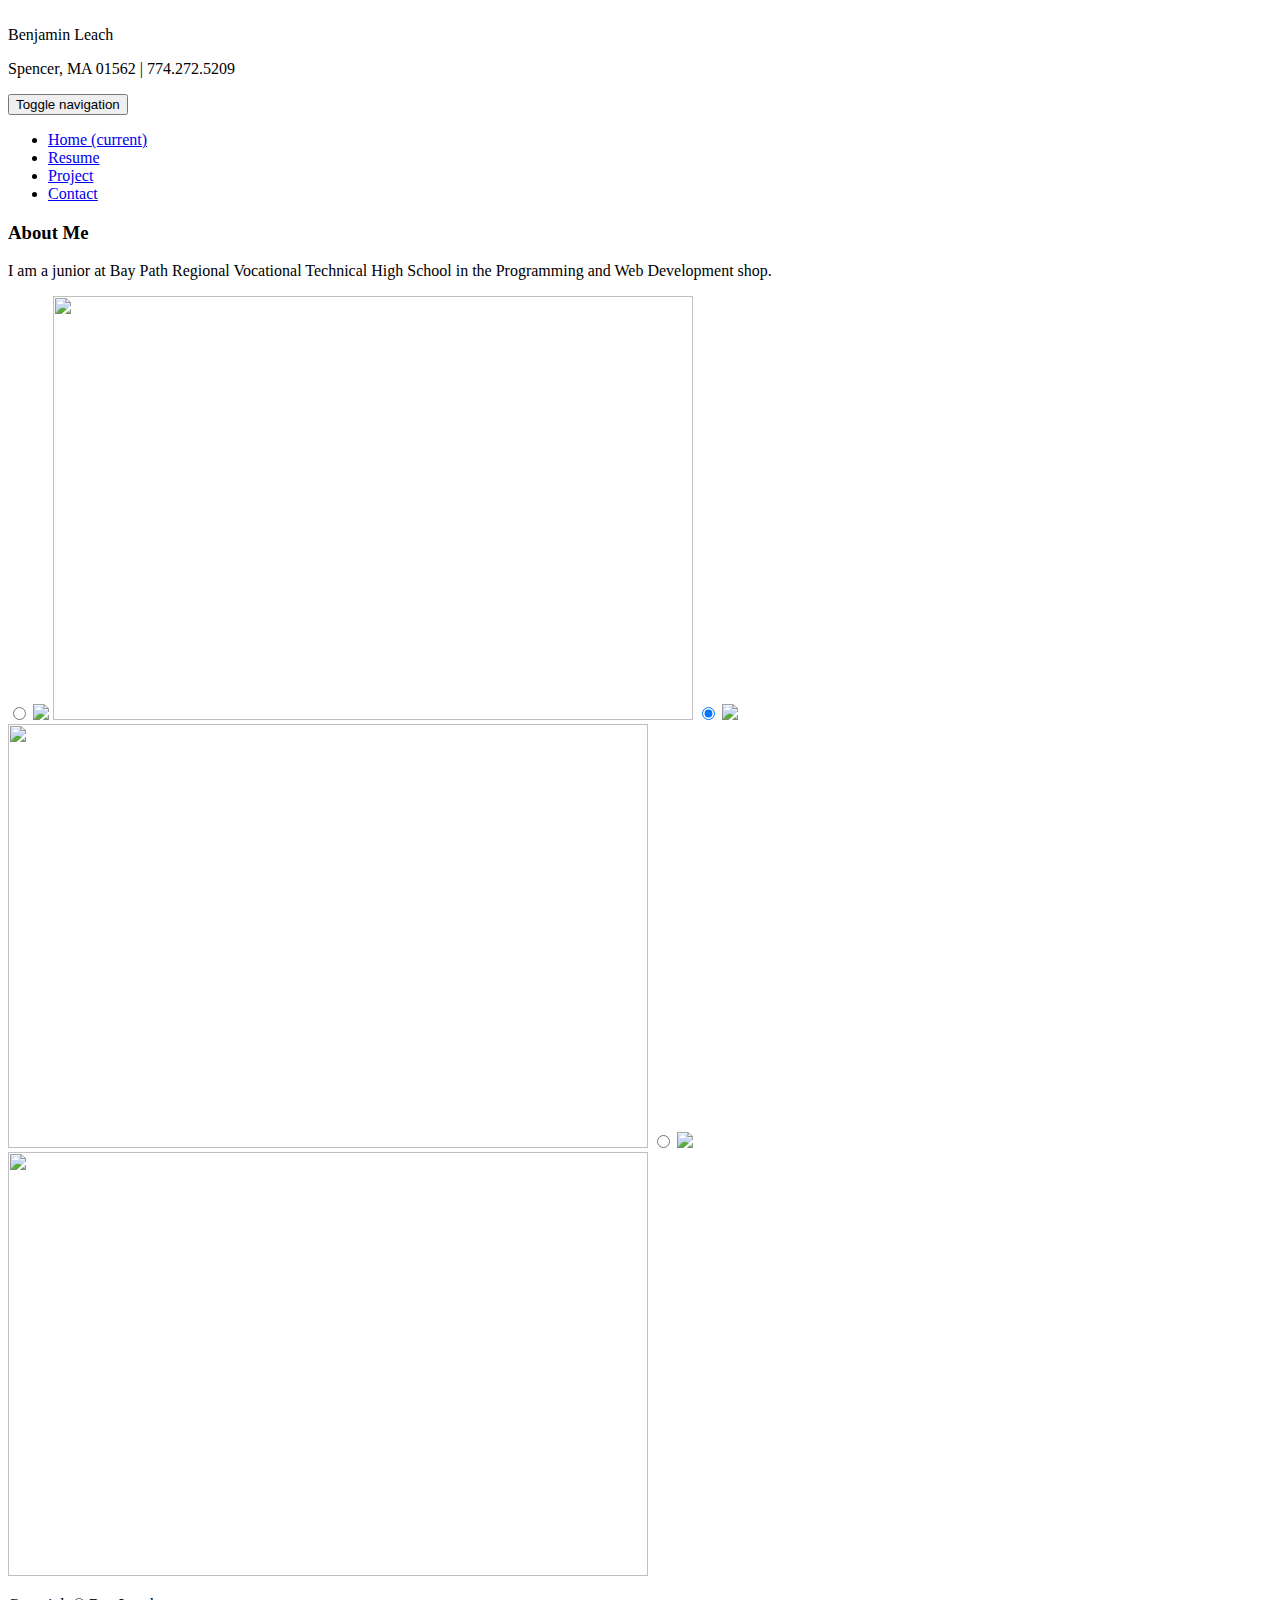
==== index.html @ 0815f263 "Add files via upload" ====
<!DOCTYPE html>
<html lang="en">
  <head>
    <meta charset="utf-8">
    <meta http-equiv="X-UA-Compatible" content="IE=edge">
    <meta name="viewport" content="width=device-width, initial-scale=1">
    <title>Portfolio</title>
    <link href="bootstrap/css/bootstrap.min.css" rel="stylesheet">
    <link rel="stylesheet" type="text/css" href="css/styles.css">
    <link rel="stylesheet" type="text/css" href="css/hover.css">
    <link href="https://fonts.googleapis.com/css?family=Oswald" rel="stylesheet">
    <link href="https://fonts.googleapis.com/css?family=Exo|Oswald" rel="stylesheet">
  </head>
  <body>

  <div class="parallax"><br>Benjamin Leach<br><p>Spencer, MA 01562 | 774.272.5209</p></div>

    <nav class="navbar navbar-inverse">
      <div class="container-fluid">
        <!-- Brand and toggle get grouped for better mobile display -->
        <div class="navbar-header">
          <button type="button" class="navbar-toggle collapsed" data-toggle="collapse" data-target="#bs-example-navbar-collapse-1" aria-expanded="false">
            <span class="sr-only">Toggle navigation</span>
            <span class="icon-bar"></span>
            <span class="icon-bar"></span>
            <span class="icon-bar"></span>
          </button>
        </div>
    
        <!-- Collect the nav links, forms, and other content for toggling -->
        <div class="collapse navbar-collapse" id="bs-example-navbar-collapse-1">
          <ul class="nav navbar-nav">
            <li class="active"><a href="#">Home <span class="sr-only">(current)</span></a></li>
            <!--<li><a href="aboutme.html" class="hvr-underline-from-left">About Me</a></li>-->
            <li><a href="resume.html" class="hvr-underline-from-left">Resume</a></li>
           <li><a href="project.html" class="hvr-underline-from-left">Project</a></li>
           <li><a href="contact.html" class="hvr-underline-from-left">Contact</a></li>
          </ul>
        </div><!-- /.navbar-collapse -->
      </div><!-- /.container-fluid -->
    </nav>

    <div class="container-fluid" id="main">
      <aside>
        <h3>About Me</h3>
        <p>I am a junior at Bay Path Regional Vocational Technical High School in the Programming and Web Development shop.
        </p>
      </aside>


      <div class="slider">
        <input type="radio" name="slide_switch" id="id1"/>
        <label for="id1" id="firstImage">
          <img src="images/programming.jpg" width="100px"/>
        </label>
        <img src="images/programming.jpg" width="640px" height="424px"/>
        
        <!--Lets show the second image by default on page load-->
        <input type="radio" name="slide_switch" id="id2" checked="checked"/>
        <label for="id2">
          <img src="images/laptop.jpg" width="100px"/>
        </label>
        <img src="images/laptop.jpg" width="640px" height="424px"/>
        
        <input type="radio" name="slide_switch" id="id3"/>
        <label for="id3">
          <img src="images/programer.jpg" width="100px"/>
        </label>
        <img src="images/programer.jpg" width="640px" height="424px"/>
      </div>
      
      <script src="http://thecodeplayer.com/uploads/js/prefixfree.js" type="text/javascript"></script>

      

      <footer>
        <p>Copyright&copy; Ben Leach</p>
      </footer>

    </div>


    <script src="js/jquery.min.js"></script>
    <script src="bootstrap/js/bootstrap.min.js"></script>
  </body>
</html>
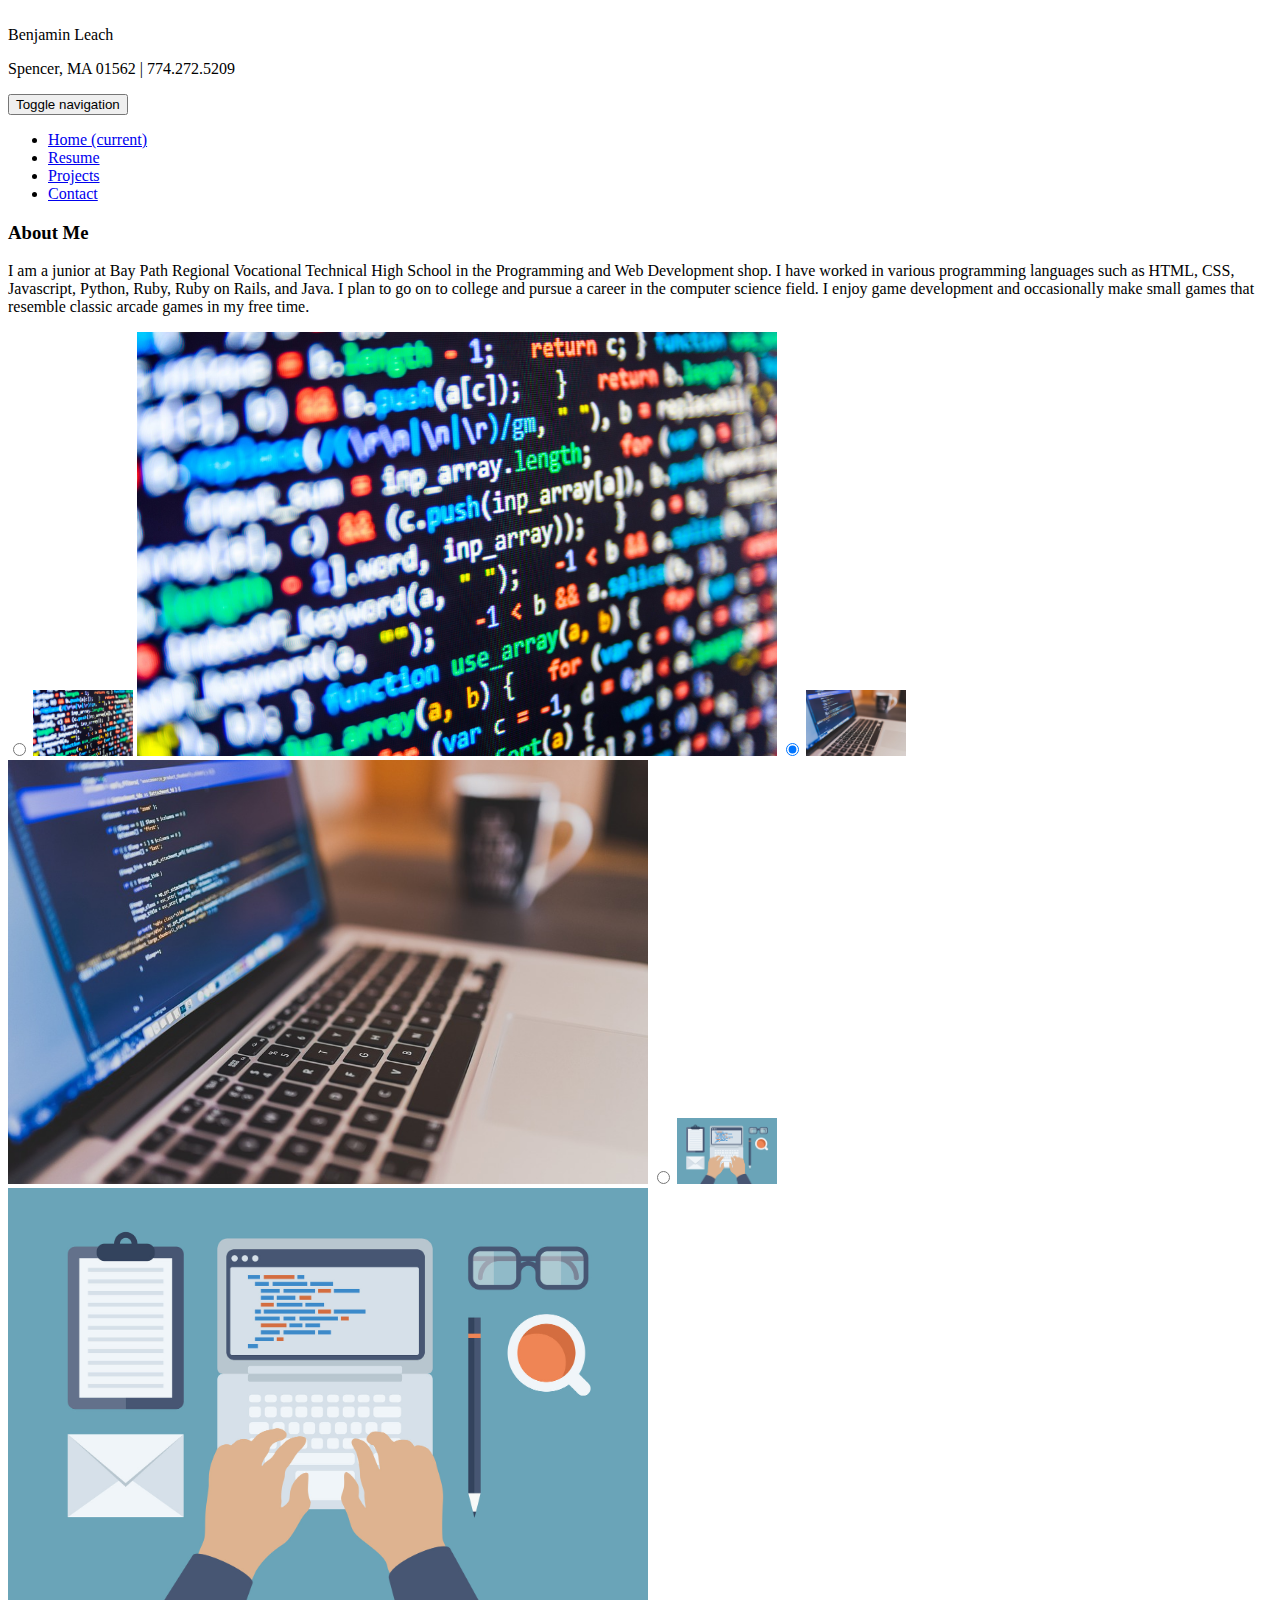
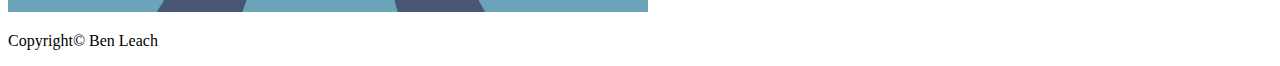
==== commit ed826985: "Add files via upload" ====
--- a/index.html
+++ b/index.html
@@ -33,7 +33,7 @@
             <li class="active"><a href="#">Home <span class="sr-only">(current)</span></a></li>
             <!--<li><a href="aboutme.html" class="hvr-underline-from-left">About Me</a></li>-->
             <li><a href="resume.html" class="hvr-underline-from-left">Resume</a></li>
-           <li><a href="project.html" class="hvr-underline-from-left">Project</a></li>
+           <li><a href="project.html" class="hvr-underline-from-left">Projects</a></li>
            <li><a href="contact.html" class="hvr-underline-from-left">Contact</a></li>
           </ul>
         </div><!-- /.navbar-collapse -->
@@ -43,7 +43,7 @@
     <div class="container-fluid" id="main">
       <aside>
         <h3>About Me</h3>
-        <p>I am a junior at Bay Path Regional Vocational Technical High School in the Programming and Web Development shop.
+        <p>I am a junior at Bay Path Regional Vocational Technical High School in the Programming and Web Development shop. I have worked in various programming languages such as HTML, CSS, Javascript, Python, Ruby, Ruby on Rails, and Java. I plan to go on to college and pursue a career in the computer science field. I enjoy game development and occasionally make small games that resemble classic arcade games in my free time.
         </p>
       </aside>
 
@@ -71,14 +71,10 @@
       
       <script src="http://thecodeplayer.com/uploads/js/prefixfree.js" type="text/javascript"></script>
 
-      
-
-      <footer>
-        <p>Copyright&copy; Ben Leach</p>
-      </footer>
-
     </div>
-
+    <footer>
+      <p>Copyright&copy; Ben Leach</p>
+    </footer>
 
     <script src="js/jquery.min.js"></script>
     <script src="bootstrap/js/bootstrap.min.js"></script>
